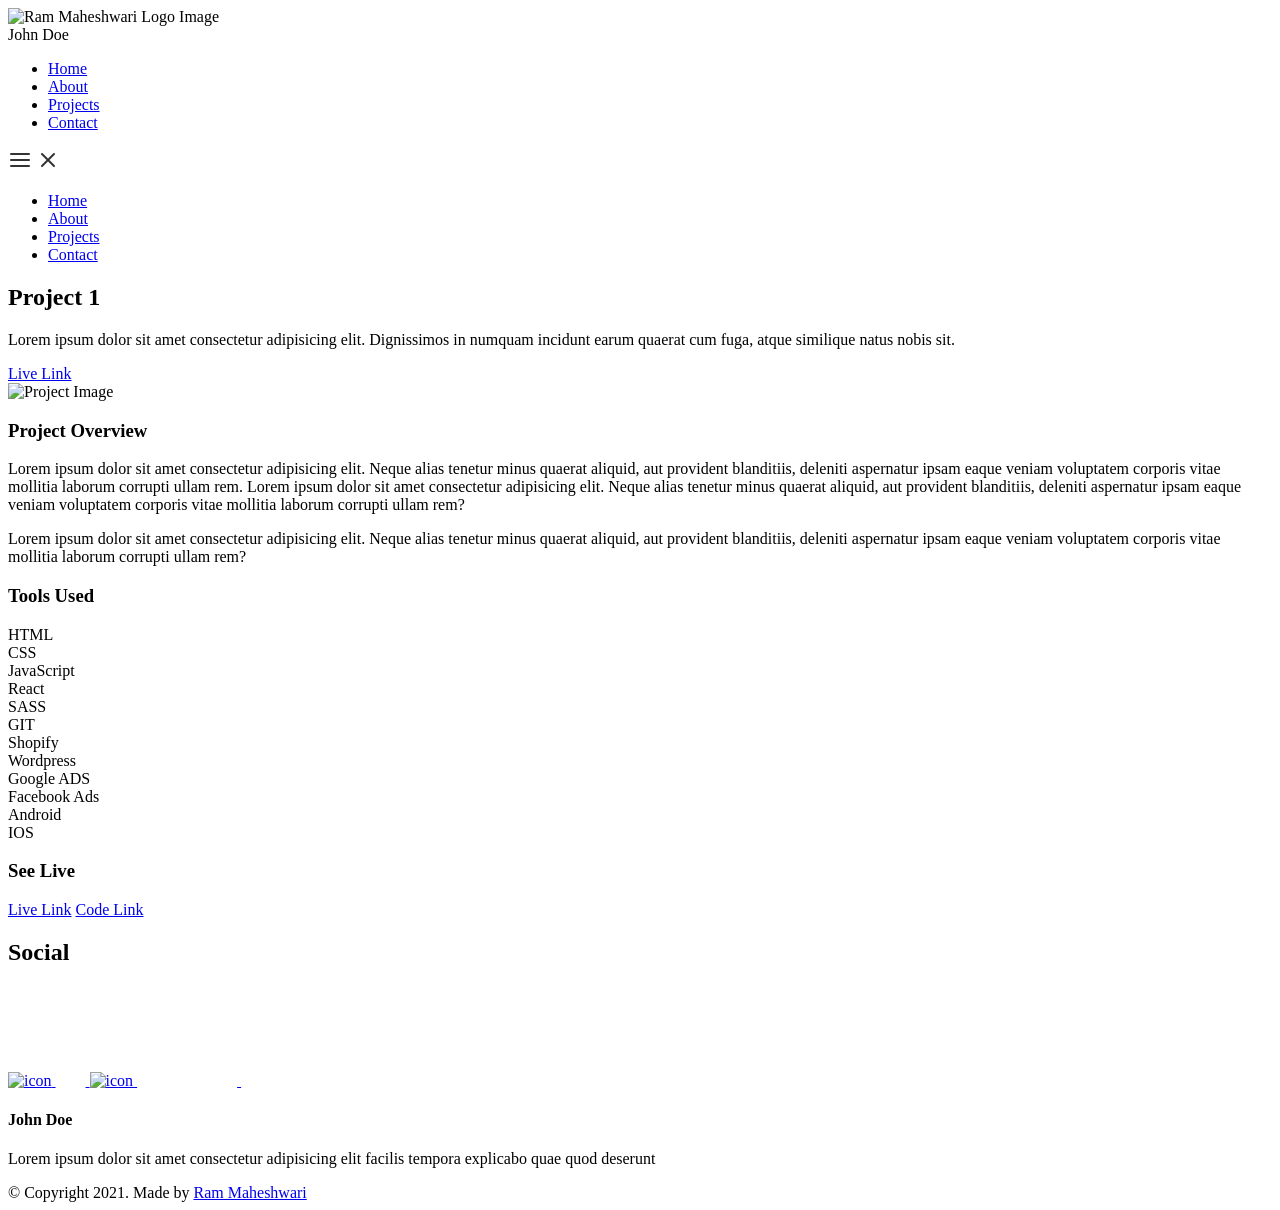
==== project-1.html @ e765bd1f "Add files via upload" ====
<!DOCTYPE html>
<html lang="en">
  <head>
    <meta charset="UTF-8" />
    <meta name="viewport" content="width=device-width, initial-scale=1.0" />
    <meta http-equiv="X-UA-Compatible" content="ie=edge" />
    <title>Case Study of Project 1</title>
    <meta name="description" content="Case study page of Project" />

    <link rel="stylesheet" href="css/style.css" />

    <link rel="preconnect" href="https://fonts.googleapis.com" />
    <link rel="preconnect" href="https://fonts.gstatic.com" crossorigin />
    <link
      href="https://fonts.googleapis.com/css2?family=Source+Sans+Pro:wght@400;600;700;900&display=swap"
      rel="stylesheet"
    />
  </head>
  <body>
    <header class="header">
      <div class="header__content">
        <div class="header__logo-container">
          <div class="header__logo-img-cont">
            <img
              src="./assets/png/john-doe.png"
              alt="Ram Maheshwari Logo Image"
              class="header__logo-img"
            />
          </div>
          <span class="header__logo-sub">John Doe</span>
        </div>
        <div class="header__main">
          <ul class="header__links">
            <li class="header__link-wrapper">
              <a href="./index.html" class="header__link"> Home </a>
            </li>
            <li class="header__link-wrapper">
              <a href="./index.html#about" class="header__link">About </a>
            </li>
            <li class="header__link-wrapper">
              <a href="./index.html#projects" class="header__link">
                Projects
              </a>
            </li>
            <li class="header__link-wrapper">
              <a href="./index.html#contact" class="header__link"> Contact </a>
            </li>
          </ul>
          <div class="header__main-ham-menu-cont">
            <img
              src="./assets/svg/ham-menu.svg"
              alt="hamburger menu"
              class="header__main-ham-menu"
            />
            <img
              src="./assets/svg/ham-menu-close.svg"
              alt="hamburger menu close"
              class="header__main-ham-menu-close d-none"
            />
          </div>
        </div>
      </div>
      <div class="header__sm-menu">
        <div class="header__sm-menu-content">
          <ul class="header__sm-menu-links">
            <li class="header__sm-menu-link">
              <a href="./index.html"> Home </a>
            </li>

            <li class="header__sm-menu-link">
              <a href="./index.html#about"> About </a>
            </li>

            <li class="header__sm-menu-link">
              <a href="./index.html#projects"> Projects </a>
            </li>

            <li class="header__sm-menu-link">
              <a href="./index.html#contact"> Contact </a>
            </li>
          </ul>
        </div>
      </div>
    </header>
    <section class="project-cs-hero">
      <div class="project-cs-hero__content">
        <h1 class="heading-primary">Project 1</h1>
        <div class="project-cs-hero__info">
          <p class="text-primary">
            Lorem ipsum dolor sit amet consectetur adipisicing elit. Dignissimos
            in numquam incidunt earum quaerat cum fuga, atque similique natus
            nobis sit.
          </p>
        </div>
        <div class="project-cs-hero__cta">
          <a href="#" class="btn btn--bg" target="_blank">Live Link</a>
        </div>
      </div>
    </section>
    <section class="project-details">
      <div class="main-container">
        <div class="project-details__content">
          <div class="project-details__showcase-img-cont">
            <img
              src="./assets/jpeg/project-mockup-example.jpeg"
              alt="Project Image"
              class="project-details__showcase-img"
            />
          </div>
          <div class="project-details__content-main">
            <div class="project-details__desc">
              <h3 class="project-details__content-title">Project Overview</h3>
              <p class="project-details__desc-para">
                Lorem ipsum dolor sit amet consectetur adipisicing elit. Neque
                alias tenetur minus quaerat aliquid, aut provident blanditiis,
                deleniti aspernatur ipsam eaque veniam voluptatem corporis vitae
                mollitia laborum corrupti ullam rem. Lorem ipsum dolor sit amet
                consectetur adipisicing elit. Neque alias tenetur minus quaerat
                aliquid, aut provident blanditiis, deleniti aspernatur ipsam
                eaque veniam voluptatem corporis vitae mollitia laborum corrupti
                ullam rem?
              </p>
              <p class="project-details__desc-para">
                Lorem ipsum dolor sit amet consectetur adipisicing elit. Neque
                alias tenetur minus quaerat aliquid, aut provident blanditiis,
                deleniti aspernatur ipsam eaque veniam voluptatem corporis vitae
                mollitia laborum corrupti ullam rem?
              </p>
            </div>
            <div class="project-details__tools-used">
              <h3 class="project-details__content-title">Tools Used</h3>
              <div class="skills">
                <div class="skills__skill">HTML</div>
                <div class="skills__skill">CSS</div>
                <div class="skills__skill">JavaScript</div>
                <div class="skills__skill">React</div>
                <div class="skills__skill">SASS</div>
                <div class="skills__skill">GIT</div>
                <div class="skills__skill">Shopify</div>
                <div class="skills__skill">Wordpress</div>
                <div class="skills__skill">Google ADS</div>
                <div class="skills__skill">Facebook Ads</div>
                <div class="skills__skill">Android</div>
                <div class="skills__skill">IOS</div>
              </div>
            </div>
            <div class="project-details__links">
              <h3 class="project-details__content-title">See Live</h3>
              <a
                href="#"
                class="btn btn--med btn--theme project-details__links-btn"
                target="_blank"
                >Live Link</a
              >
              <a
                href="#"
                class="btn btn--med btn--theme-inv project-details__links-btn"
                target="_blank"
                >Code Link</a
              >
            </div>
          </div>
        </div>
      </div>
    </section>
    <footer class="main-footer">
      <div class="main-container">
        <div class="main-footer__upper">
          <div class="main-footer__row main-footer__row-1">
            <h2 class="heading heading-sm main-footer__heading-sm">
              <span>Social</span>
            </h2>
            <div class="main-footer__social-cont">
              <a target="_blank" rel="noreferrer" href="#">
                <img
                  class="main-footer__icon"
                  src="./assets/png/linkedin-ico.png"
                  alt="icon"
                />
              </a>
              <a target="_blank" rel="noreferrer" href="#">
                <img
                  class="main-footer__icon"
                  src="./assets/png/github-ico.png"
                  alt="icon"
                />
              </a>
              <a target="_blank" rel="noreferrer" href="#">
                <img
                  class="main-footer__icon"
                  src="./assets/png/twitter-ico.png"
                  alt="icon"
                />
              </a>
              <a target="_blank" rel="noreferrer" href="#">
                <img
                  class="main-footer__icon"
                  src="./assets/png/yt-ico.png"
                  alt="icon"
                />
              </a>
              <a target="_blank" rel="noreferrer" href="#">
                <img
                  class="main-footer__icon main-footer__icon--mr-none"
                  src="./assets/png/insta-ico.png"
                  alt="icon"
                />
              </a>
            </div>
          </div>
          <div class="main-footer__row main-footer__row-2">
            <h4 class="heading heading-sm text-lt">John Doe</h4>
            <p class="main-footer__short-desc">
              Lorem ipsum dolor sit amet consectetur adipisicing elit facilis
              tempora explicabo quae quod deserunt
            </p>
          </div>
        </div>

        <div class="main-footer__lower">
          &copy; Copyright 2021. Made by
          <a rel="noreferrer" target="_blank" href="https://rammaheshwari.com"
            >Ram Maheshwari</a
          >
        </div>
      </div>
    </footer>
    <script src="./index.js"></script>
  </body>
</html>
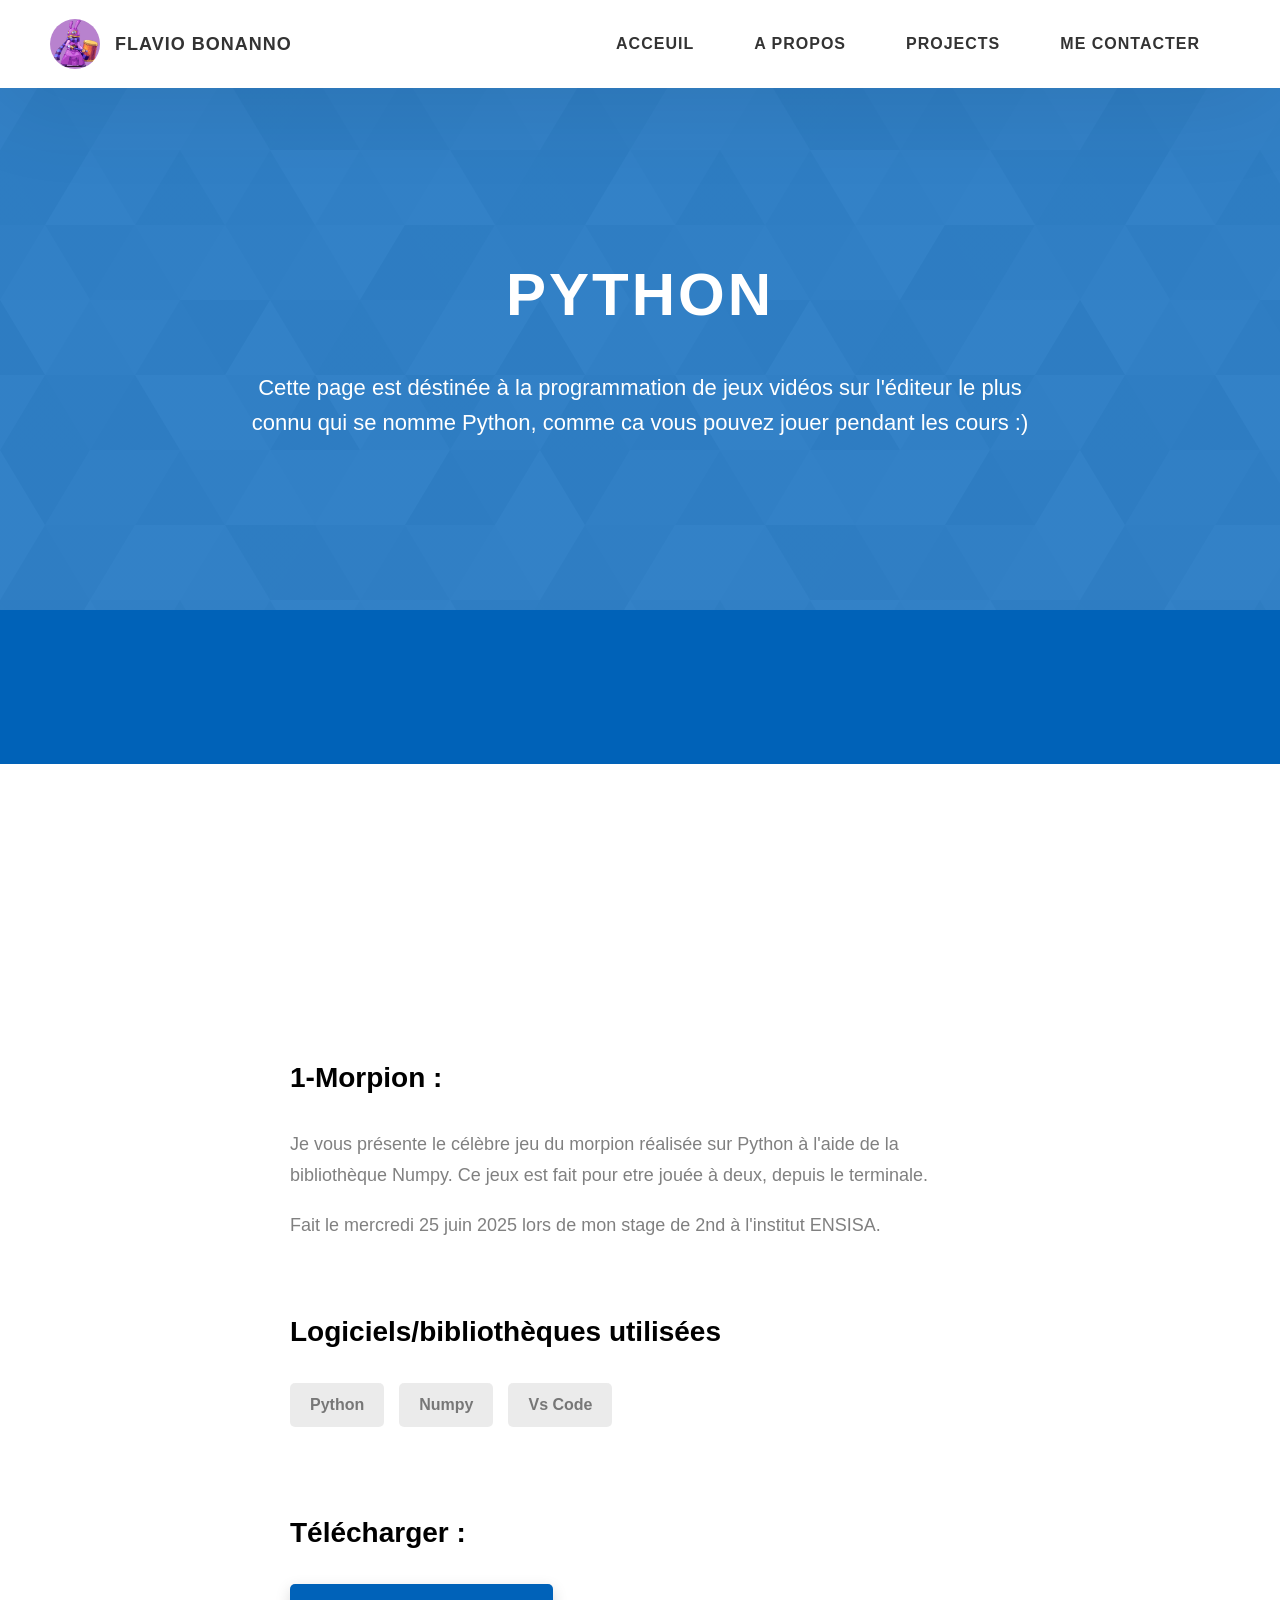
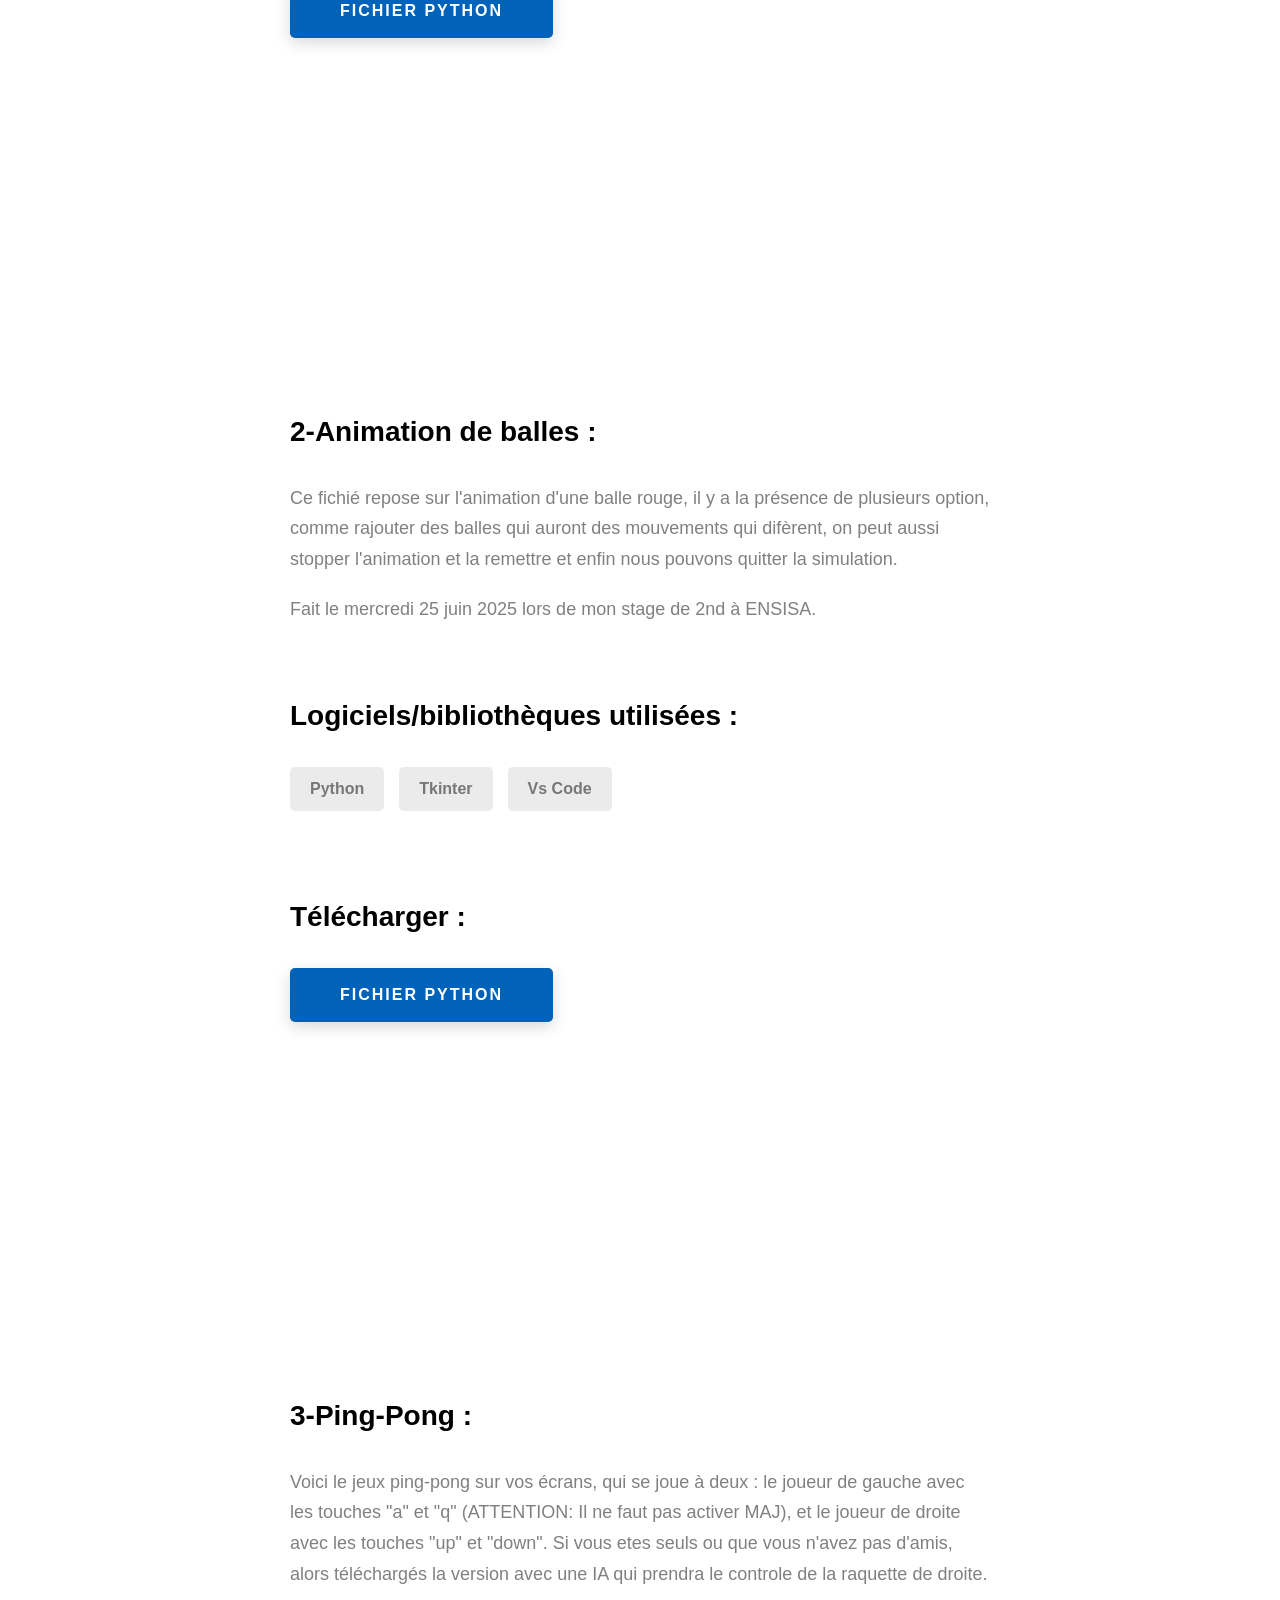
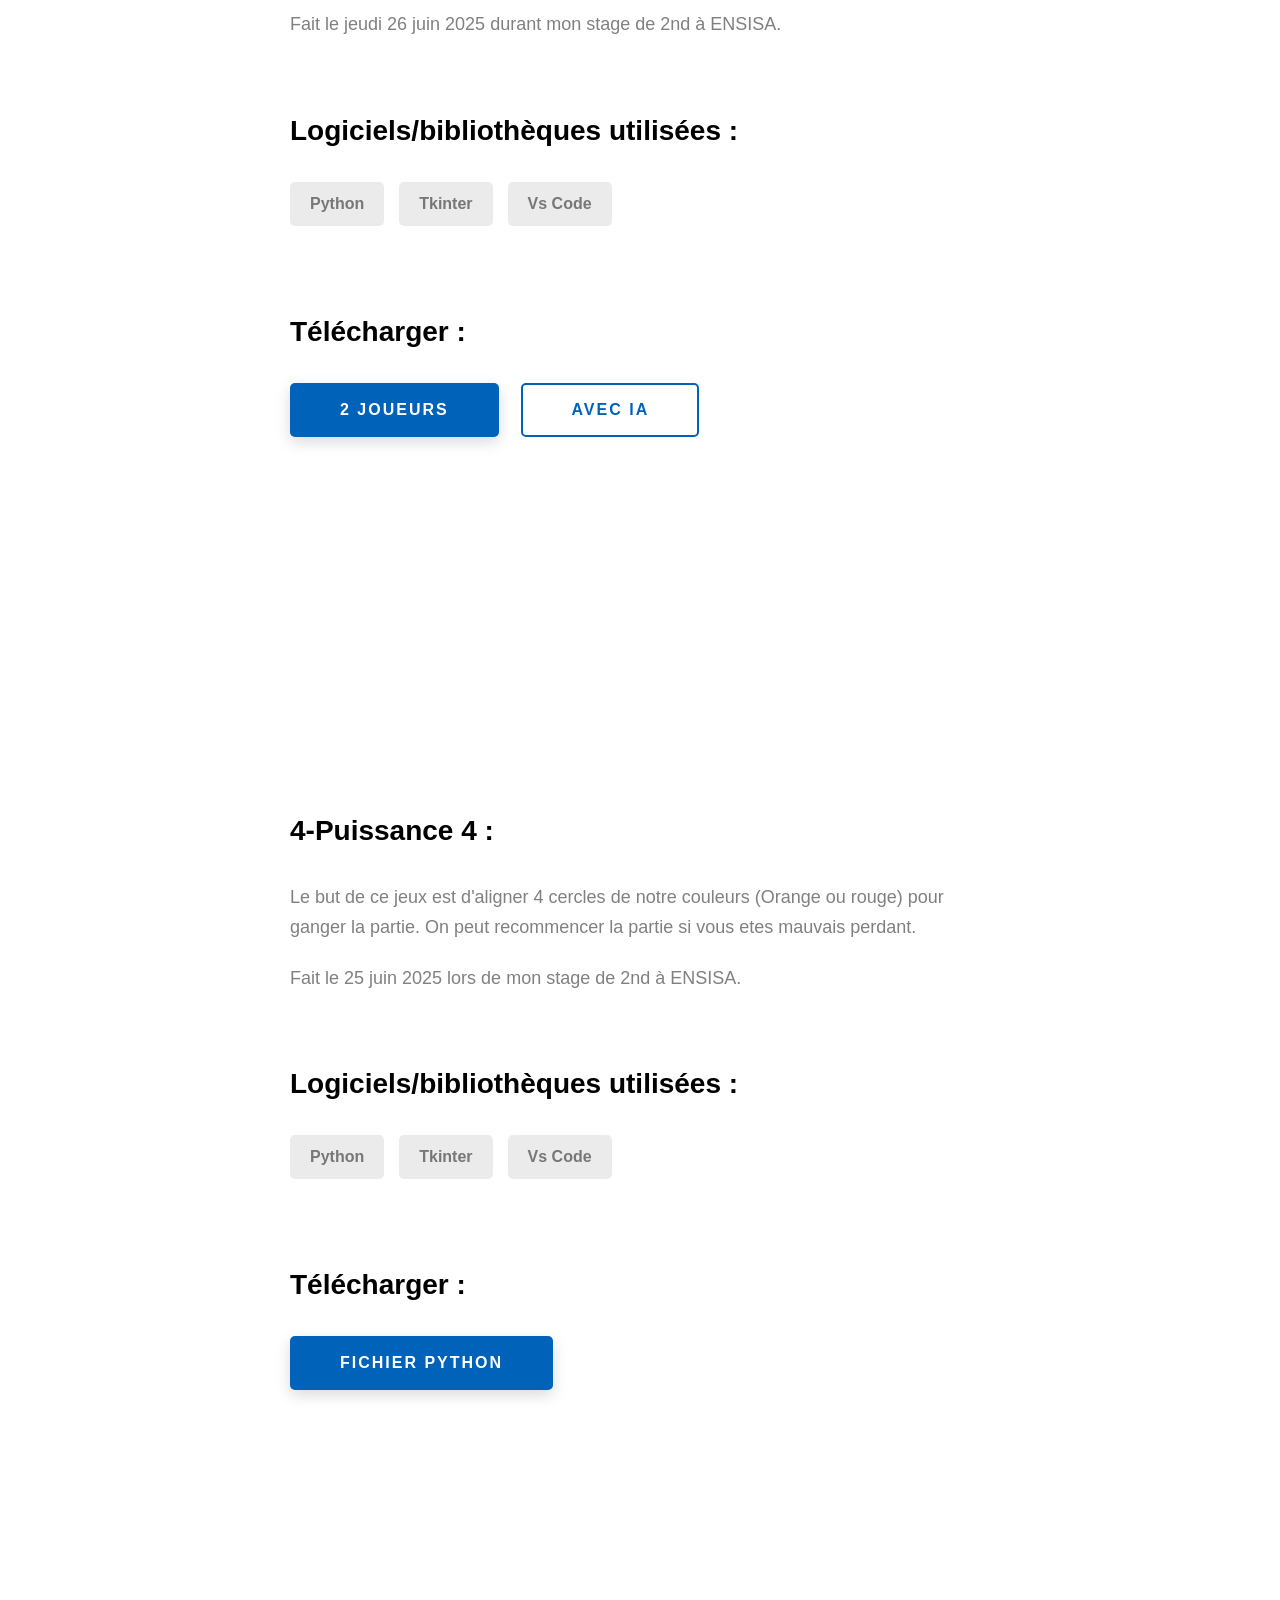
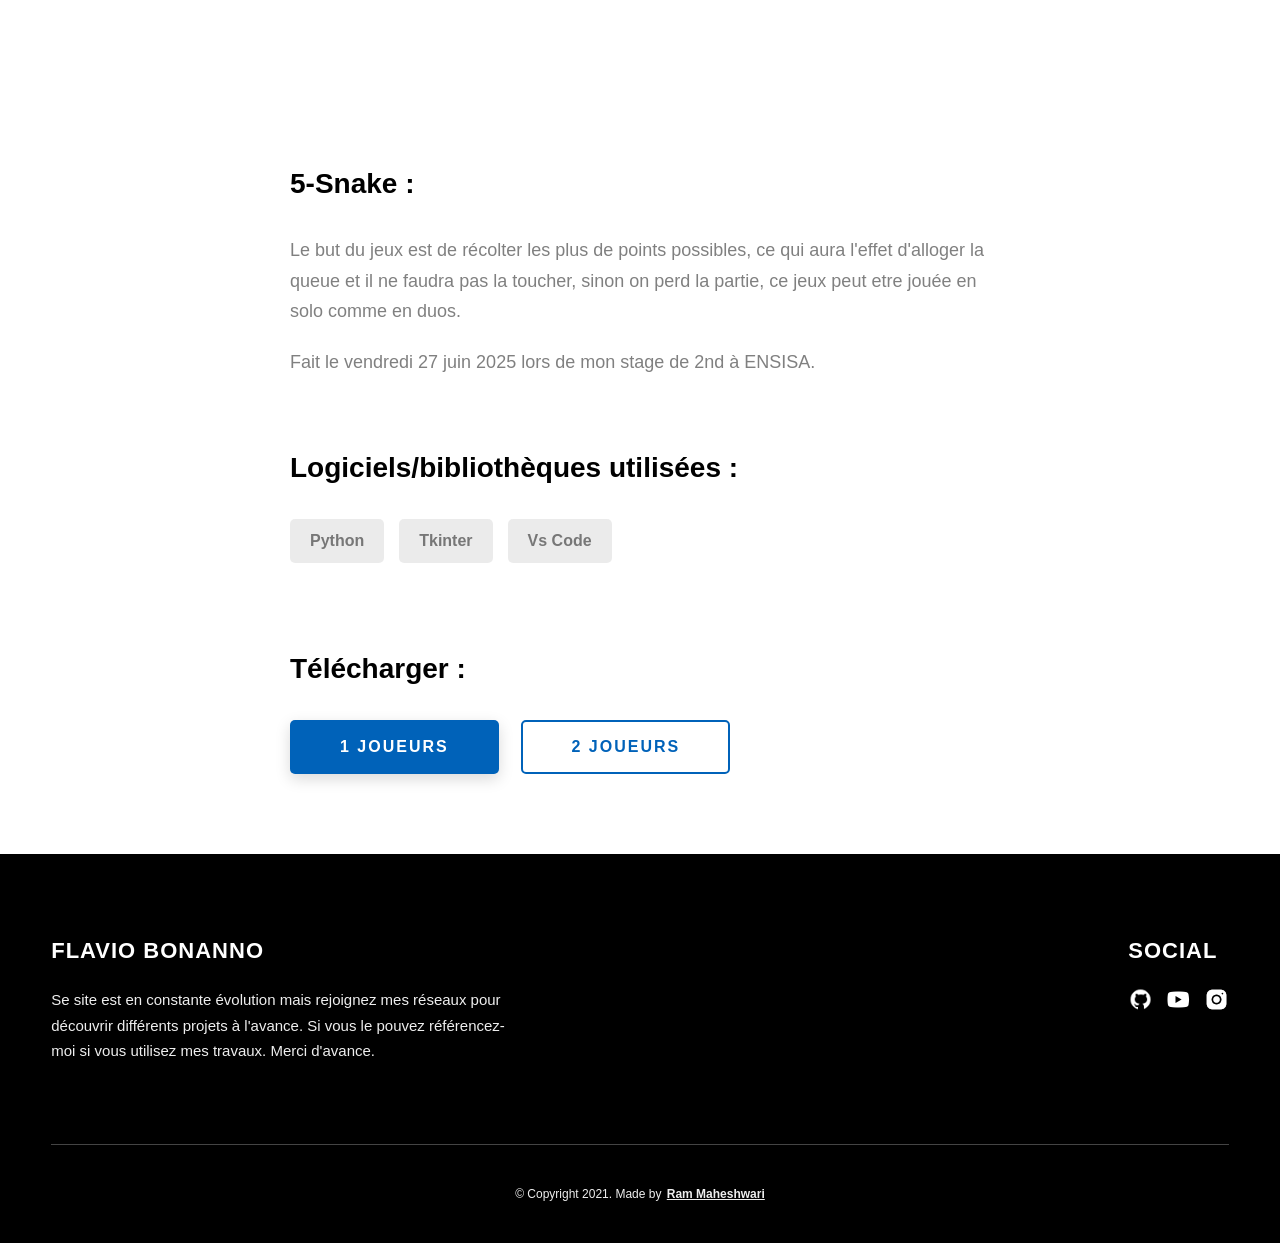
==== commit d40dd5c8: "Portfolio FB" ====
--- a/project-1.html
+++ b/project-1.html
@@ -4,7 +4,7 @@
     <meta charset="UTF-8" />
     <meta name="viewport" content="width=device-width, initial-scale=1.0" />
     <meta http-equiv="X-UA-Compatible" content="ie=edge" />
-    <title>Case Study of Project 1</title>
+    <title>Flavio_B_Python</title>
     <meta name="description" content="Case study page of Project" />
 
     <link rel="stylesheet" href="css/style.css" />
@@ -22,20 +22,20 @@
         <div class="header__logo-container">
           <div class="header__logo-img-cont">
             <img
-              src="./assets/png/john-doe.png"
+              src="./assets/png/john-doe.jpg"
               alt="Ram Maheshwari Logo Image"
               class="header__logo-img"
             />
           </div>
-          <span class="header__logo-sub">John Doe</span>
+          <span class="header__logo-sub">Flavio Bonanno</span>
         </div>
         <div class="header__main">
           <ul class="header__links">
             <li class="header__link-wrapper">
-              <a href="./index.html" class="header__link"> Home </a>
+              <a href="./index.html" class="header__link"> Acceuil </a>
             </li>
             <li class="header__link-wrapper">
-              <a href="./index.html#about" class="header__link">About </a>
+              <a href="./index.html#about" class="header__link">A propos </a>
             </li>
             <li class="header__link-wrapper">
               <a href="./index.html#projects" class="header__link">
@@ -43,7 +43,7 @@
               </a>
             </li>
             <li class="header__link-wrapper">
-              <a href="./index.html#contact" class="header__link"> Contact </a>
+              <a href="./index.html#contact" class="header__link"> Me contacter </a>
             </li>
           </ul>
           <div class="header__main-ham-menu-cont">
@@ -64,19 +64,19 @@
         <div class="header__sm-menu-content">
           <ul class="header__sm-menu-links">
             <li class="header__sm-menu-link">
-              <a href="./index.html"> Home </a>
+              <a href="./index.html"> Acceuil </a>
             </li>
 
             <li class="header__sm-menu-link">
-              <a href="./index.html#about"> About </a>
+              <a href="./index.html#about"> A propos </a>
             </li>
 
             <li class="header__sm-menu-link">
-              <a href="./index.html#projects"> Projects </a>
+              <a href="./index.html#projects"> Mes projets </a>
             </li>
 
             <li class="header__sm-menu-link">
-              <a href="./index.html#contact"> Contact </a>
+              <a href="./index.html#contact"> Me contacter </a>
             </li>
           </ul>
         </div>
@@ -84,19 +84,282 @@
     </header>
     <section class="project-cs-hero">
       <div class="project-cs-hero__content">
-        <h1 class="heading-primary">Project 1</h1>
+        <h1 class="heading-primary">Python </h1>
         <div class="project-cs-hero__info">
           <p class="text-primary">
-            Lorem ipsum dolor sit amet consectetur adipisicing elit. Dignissimos
-            in numquam incidunt earum quaerat cum fuga, atque similique natus
-            nobis sit.
+            Cette page est déstinée à la programmation de jeux vidéos sur l'éditeur le plus connu qui se nomme Python,
+            comme ca vous pouvez jouer pendant les cours :)
           </p>
         </div>
-        <div class="project-cs-hero__cta">
-          <a href="#" class="btn btn--bg" target="_blank">Live Link</a>
-        </div>
-      </div>
-    </section>
+      </div>
+    </section>
+    <section class="project-details">
+      <div class="carousel">
+          <div class="group">
+            <a href="./project-1.html#pr1" > 
+              <video class="card" autoplay loop muted> <source src="./assets/vidéo/Enregistrement de l'écran 2026-06-02 190320.mp4" type="video/mp4"> </video>
+            </a>
+            <a href="./project-1.html#pr2" > 
+              <video class="card" autoplay loop muted> <source src="./assets/vidéo/Enregistrement de l'écran 2026-06-02 132300.mp4" type="video/mp4"> </video>
+            </a>
+            <a href="./project-1.html#pr4" > 
+              <video class="card" autoplay loop muted> <source src="./assets/vidéo/Enregistrement de l'écran 2026-06-02 132503.mp4" type="video/mp4"> </video>
+            </a>
+            <a href="./project-1.html#pr3" > 
+              <video class="card" autoplay loop muted> <source src="./assets/vidéo/Enregistrement de l'écran 2026-06-02 132906.mp4" type="video/mp4"> </video>
+            </a>
+            <a href="./project-1.html#pr5" > 
+              <video class="card" autoplay loop muted> <source src="./assets/vidéo/Enregistrement de l'écran 2026-06-02 133108.mp4" type="video/mp4"> </video>
+            </a>
+          </div>
+          <div aria-hidden  class="group">
+            <a href="./project-1.html#pr1" > 
+              <video class="card" autoplay loop muted> <source src="./assets/vidéo/Enregistrement de l'écran 2026-06-02 190320.mp4" type="video/mp4"> </video>
+            </a>
+            <a href="./project-1.html#pr2" > 
+              <video class="card" autoplay loop muted> <source src="./assets/vidéo/Enregistrement de l'écran 2026-06-02 132300.mp4" type="video/mp4"> </video>
+            </a>
+            <a href="./project-1.html#pr4" > 
+              <video class="card" autoplay loop muted> <source src="./assets/vidéo/Enregistrement de l'écran 2026-06-02 132503.mp4" type="video/mp4"> </video>
+            </a>
+            <a href="./project-1.html#pr3" > 
+              <video class="card" autoplay loop muted> <source src="./assets/vidéo/Enregistrement de l'écran 2026-06-02 132906.mp4" type="video/mp4"> </video>
+            </a>
+            <a href="./project-1.html#pr5" > 
+              <video class="card" autoplay loop muted> <source src="./assets/vidéo/Enregistrement de l'écran 2026-06-02 133108.mp4" type="video/mp4"> </video>
+            </a>
+          </div>
+      </div>
+      <div class="main-container">
+        <div class="project-details__content">
+          <div class="project-details__showcase-img-cont">
+            <video 
+              class="project-details__showcase-img" 
+              autoplay loop muted
+              id="pr1"> 
+              <source src="./assets/vidéo/Enregistrement de l'écran 2026-06-02 190320.mp4" type="video/mp4"> 
+            </video>
+          </div>
+          <div class="project-details__content-main">
+            <div class="project-details__desc">
+              <h3 class="project-details__content-title">1-Morpion :</h3>
+              <p class="project-details__desc-para">
+                Je vous présente le célèbre jeu du morpion réalisée sur Python à l'aide de la 
+                bibliothèque Numpy. Ce jeux est fait pour etre jouée à deux, depuis le terminale.
+              </p>
+              <p class="project-details__desc-para">
+                Fait le mercredi 25 juin 2025 lors de mon stage de 2nd à l'institut ENSISA.
+              </p>
+            </div>
+            <div class="project-details__tools-used">
+              <h3 class="project-details__content-title">Logiciels/bibliothèques utilisées </h3>
+              <div class="skills">
+                <div class="skills__skill">Python</div>
+                <div class="skills__skill">Numpy</div>
+                <div class="skills__skill">Vs Code</div>
+              </div>
+            </div>
+            <div class="project-details__links">
+              <h3 class="project-details__content-title">Télécharger : </h3>
+              <a
+                href="./assets/Portfollio Github Docs/Python pour Github/TP1-6/TP1_Morpion.py" download="1_Morpion"
+                class="btn btn--med btn--theme project-details__links-btn"
+                target="_blank"
+                >Fichier Python</a
+              >
+            </div>
+          </div>
+        </div>
+      </div>
+    </section>
+    <section class="project-details">
+      <div class="main-container">
+        <div class="project-details__content">
+          <div class="project-details__showcase-img-cont">
+            <video 
+              class="project-details__showcase-img" 
+              autoplay loop muted
+              id="pr2"> 
+              <source src="./assets/vidéo/Enregistrement de l'écran 2026-06-02 132300.mp4" type="video/mp4"> 
+            </video>
+          </div>
+          <div class="project-details__content-main">
+            <div class="project-details__desc">
+              <h3 class="project-details__content-title">2-Animation de balles :</h3>
+              <p class="project-details__desc-para">
+                Ce fichié repose sur l'animation d'une balle rouge, il y a la présence de plusieurs option,
+                comme rajouter des balles qui auront des mouvements qui difèrent, on peut aussi stopper l'animation
+                et la remettre et enfin nous pouvons quitter la simulation.
+              </p>
+              <p class="project-details__desc-para">
+                Fait le mercredi 25 juin 2025 lors de mon stage de 2nd à ENSISA.
+              </p>
+            </div>
+            <div class="project-details__tools-used">
+              <h3 class="project-details__content-title">Logiciels/bibliothèques utilisées :</h3>
+              <div class="skills">
+                <div class="skills__skill">Python</div>
+                <div class="skills__skill">Tkinter</div>
+                <div class="skills__skill">Vs Code</div>
+              </div>
+            </div>
+            <div class="project-details__links">
+              <h3 class="project-details__content-title">Télécharger :</h3>
+              <a
+                href="./assets/Portfollio Github Docs/Python pour Github/TP1-6/TP2_Animation de balles.py" download="2-Animation de balles"
+                class="btn btn--med btn--theme project-details__links-btn"
+                target="_blank"
+                >Fichier Python</a
+              >
+            </div>
+          </div>
+        </div>
+      </div>
+    </section>
+    <section class="project-details">
+      <div class="main-container">
+        <div class="project-details__content">
+          <div class="project-details__showcase-img-cont">
+            <video 
+              class="project-details__showcase-img" 
+              autoplay loop muted
+              id="pr3"> 
+              <source src="./assets/vidéo/Enregistrement de l'écran 2026-06-02 132906.mp4" type="video/mp4"> 
+            </video>
+          </div>
+          <div class="project-details__content-main">
+            <div class="project-details__desc">
+              <h3 class="project-details__content-title">3-Ping-Pong :</h3>
+              <p class="project-details__desc-para">
+                Voici le jeux ping-pong sur vos écrans, qui se joue à deux : le joueur de gauche
+                avec les touches "a" et "q" (ATTENTION: Il ne faut pas activer MAJ), et le joueur de droite avec les
+                touches "up" et "down". Si vous etes seuls ou que vous n'avez pas d'amis, alors téléchargés la version avec 
+                une IA qui prendra le controle de la raquette de droite.
+              </p>
+              <p class="project-details__desc-para">
+                Fait le jeudi 26 juin 2025 durant mon stage de 2nd à ENSISA.
+              </p>
+            </div>
+            <div class="project-details__tools-used">
+              <h3 class="project-details__content-title">Logiciels/bibliothèques utilisées :</h3>
+              <div class="skills">
+                <div class="skills__skill">Python</div>
+                <div class="skills__skill">Tkinter</div>
+                <div class="skills__skill">Vs Code</div>
+              </div>
+            </div>
+            <div class="project-details__links">
+              <h3 class="project-details__content-title">Télécharger :</h3>
+              <a
+                href="./assets/Portfollio Github Docs/Python pour Github/TP1-6/TP3/TP3_Jeux_Pong.py" download="3_Ping-Pong_2_joueurs"
+                class="btn btn--med btn--theme project-details__links-btn"
+                target="_blank"
+                >2 joueurs</a
+              >
+              <a
+                href="./assets/Portfollio Github Docs/Python pour Github/TP1-6/TP3/TP3 avec IA.py" download="3_Ping-Pong_IA"
+                class="btn btn--med btn--theme-inv project-details__links-btn"
+                target="_blank"
+                >Avec IA</a
+              >
+            </div>
+          </div>
+        </div>
+      </div>
+    </section>
+    <section class="project-details">
+      <div class="main-container">
+        <div class="project-details__content">
+          <div class="project-details__showcase-img-cont">
+            <video 
+              class="project-details__showcase-img" 
+              autoplay loop muted
+              id="pr4"> 
+              <source src="./assets/vidéo/Enregistrement de l'écran 2026-06-02 132503.mp4" type="video/mp4"> 
+            </video>
+          </div>
+          <div class="project-details__content-main">
+            <div class="project-details__desc">
+              <h3 class="project-details__content-title">4-Puissance 4 :</h3>
+              <p class="project-details__desc-para">
+                Le but de ce jeux est d'aligner 4 cercles de notre couleurs (Orange ou rouge) pour ganger la partie.
+                On peut recommencer la partie si vous etes mauvais perdant.
+              </p>
+              <p class="project-details__desc-para">
+                Fait le 25 juin 2025 lors de mon stage de 2nd à ENSISA.
+              </p>
+            </div>
+            <div class="project-details__tools-used">
+              <h3 class="project-details__content-title">Logiciels/bibliothèques utilisées :</h3>
+              <div class="skills">
+                <div class="skills__skill">Python</div>
+                <div class="skills__skill">Tkinter</div>
+                <div class="skills__skill">Vs Code</div>
+              </div>
+            </div>
+            <div class="project-details__links">
+              <h3 class="project-details__content-title">Télécharger :</h3>
+              <a
+                href="#"
+                class="btn btn--med btn--theme project-details__links-btn"
+                target="_blank"
+                >Fichier Python</a
+              >
+            </div>
+          </div>
+        </div>
+      </div>
+    </section>
+    <section class="project-details">
+      <div class="main-container">
+        <div class="project-details__content">
+          <div class="project-details__showcase-img-cont">
+            <video 
+              class="project-details__showcase-img" 
+              autoplay loop muted
+              id="pr5"> 
+              <source src="./assets/vidéo/Enregistrement de l'écran 2026-06-02 133108.mp4" type="video/mp4"> 
+            </video>
+          </div>
+          <div class="project-details__content-main">
+            <div class="project-details__desc">
+              <h3 class="project-details__content-title">5-Snake :</h3>
+              <p class="project-details__desc-para">
+                Le but du jeux est de récolter les plus de points possibles, ce qui aura l'effet d'alloger la queue 
+                et il ne faudra pas la toucher, sinon on perd la partie, ce jeux peut etre jouée en solo comme en duos.
+              </p>
+              <p class="project-details__desc-para">
+               Fait le vendredi 27 juin 2025 lors de mon stage de 2nd à ENSISA.
+              </p>
+            </div>
+            <div class="project-details__tools-used">
+              <h3 class="project-details__content-title">Logiciels/bibliothèques utilisées :</h3>
+              <div class="skills">
+                <div class="skills__skill">Python</div>
+                <div class="skills__skill">Tkinter</div>
+                <div class="skills__skill">Vs Code</div>
+              </div>
+            </div>
+            <div class="project-details__links">
+              <h3 class="project-details__content-title">Télécharger :</h3>
+              <a
+                href="./assets/Portfollio Github Docs/Python pour Github/TP1-6/TP6/TP6_Jeux_snake.py" download="Snake_1_Joueur"
+                class="btn btn--med btn--theme project-details__links-btn"
+                target="_blank"
+                >1 joueurs</a
+              >
+              <a
+                href="./assets/Portfollio Github Docs/Python pour Github/TP1-6/TP6/TP6_DUOS.py" download="Snake_2_Joueurs" 
+                class="btn btn--med btn--theme-inv project-details__links-btn"
+                target="_blank"
+                >2 joueurs</a
+              >
+            </div>
+          </div>
+        </div>
+      </div>
+    </section>
+    <!-- 
     <section class="project-details">
       <div class="main-container">
         <div class="project-details__content">
@@ -111,58 +374,39 @@
             <div class="project-details__desc">
               <h3 class="project-details__content-title">Project Overview</h3>
               <p class="project-details__desc-para">
-                Lorem ipsum dolor sit amet consectetur adipisicing elit. Neque
-                alias tenetur minus quaerat aliquid, aut provident blanditiis,
-                deleniti aspernatur ipsam eaque veniam voluptatem corporis vitae
-                mollitia laborum corrupti ullam rem. Lorem ipsum dolor sit amet
-                consectetur adipisicing elit. Neque alias tenetur minus quaerat
-                aliquid, aut provident blanditiis, deleniti aspernatur ipsam
-                eaque veniam voluptatem corporis vitae mollitia laborum corrupti
-                ullam rem?
-              </p>
-              <p class="project-details__desc-para">
-                Lorem ipsum dolor sit amet consectetur adipisicing elit. Neque
-                alias tenetur minus quaerat aliquid, aut provident blanditiis,
-                deleniti aspernatur ipsam eaque veniam voluptatem corporis vitae
-                mollitia laborum corrupti ullam rem?
-              </p>
-            </div>
-            <div class="project-details__tools-used">
-              <h3 class="project-details__content-title">Tools Used</h3>
-              <div class="skills">
-                <div class="skills__skill">HTML</div>
-                <div class="skills__skill">CSS</div>
-                <div class="skills__skill">JavaScript</div>
-                <div class="skills__skill">React</div>
-                <div class="skills__skill">SASS</div>
-                <div class="skills__skill">GIT</div>
-                <div class="skills__skill">Shopify</div>
-                <div class="skills__skill">Wordpress</div>
-                <div class="skills__skill">Google ADS</div>
-                <div class="skills__skill">Facebook Ads</div>
-                <div class="skills__skill">Android</div>
-                <div class="skills__skill">IOS</div>
-              </div>
-            </div>
-            <div class="project-details__links">
-              <h3 class="project-details__content-title">See Live</h3>
+                //soon
+              </p>
+              <p class="project-details__desc-para">
+                //soon
+              </p>
+            </div>
+            <div class="project-details__tools-used">
+              <h3 class="project-details__content-title">Softwares utilisées</h3>
+              <div class="skills">
+                <div class="skills__skill">Python</div>
+                <div class="skills__skill">Pygame</div>
+                <div class="skills__skill">VisualStudio Code</div>
+              </div>
+            </div>
+            <div class="project-details__links">
+              <h3 class="project-details__content-title">//soon</h3>
               <a
                 href="#"
                 class="btn btn--med btn--theme project-details__links-btn"
                 target="_blank"
-                >Live Link</a
+                >//soon</a
               >
               <a
                 href="#"
                 class="btn btn--med btn--theme-inv project-details__links-btn"
                 target="_blank"
-                >Code Link</a
-              >
-            </div>
-          </div>
-        </div>
-      </div>
-    </section>
+                >//soon</a
+              >
+            </div>
+          </div>
+        </div>
+      </div>
+    </section>  -->
     <footer class="main-footer">
       <div class="main-container">
         <div class="main-footer__upper">
@@ -171,35 +415,21 @@
               <span>Social</span>
             </h2>
             <div class="main-footer__social-cont">
-              <a target="_blank" rel="noreferrer" href="#">
-                <img
-                  class="main-footer__icon"
-                  src="./assets/png/linkedin-ico.png"
-                  alt="icon"
-                />
-              </a>
-              <a target="_blank" rel="noreferrer" href="#">
+              <a target="_blank" rel="noreferrer" href="https://github.com/bonannoflavio3-wq">
                 <img
                   class="main-footer__icon"
                   src="./assets/png/github-ico.png"
                   alt="icon"
                 />
               </a>
-              <a target="_blank" rel="noreferrer" href="#">
-                <img
-                  class="main-footer__icon"
-                  src="./assets/png/twitter-ico.png"
-                  alt="icon"
-                />
-              </a>
-              <a target="_blank" rel="noreferrer" href="#">
+              <a target="_blank" rel="noreferrer" href="https://www.youtube.com/@Flav_divers">
                 <img
                   class="main-footer__icon"
                   src="./assets/png/yt-ico.png"
                   alt="icon"
                 />
               </a>
-              <a target="_blank" rel="noreferrer" href="#">
+              <a target="_blank" rel="noreferrer" href="https://www.instagram.com/flav_divers/">
                 <img
                   class="main-footer__icon main-footer__icon--mr-none"
                   src="./assets/png/insta-ico.png"
@@ -209,10 +439,10 @@
             </div>
           </div>
           <div class="main-footer__row main-footer__row-2">
-            <h4 class="heading heading-sm text-lt">John Doe</h4>
+            <h4 class="heading heading-sm text-lt">Flavio Bonanno </h4>
             <p class="main-footer__short-desc">
-              Lorem ipsum dolor sit amet consectetur adipisicing elit facilis
-              tempora explicabo quae quod deserunt
+              Se site est en constante évolution mais rejoignez mes réseaux pour découvrir différents projets à l'avance.
+              Si vous le pouvez référencez-moi si vous utilisez mes travaux. Merci d'avance.
             </p>
           </div>
         </div>
--- a/css/style.css
+++ b/css/style.css
@@ -0,0 +1,752 @@
+/*
+0 - 600px:      Phone
+600 - 900px:    Tablet portrait
+900 - 1200px:   Tablet landscape
+[1200 - 1800] is where our normal styles apply
+1800px + :      Big desktop
+$breakpoint arguement choices:
+- phone
+- tab-port
+- tab-land
+- big-desktop
+
+Inside media queries 1em is always 16px i.e 1em = 16px at every screen size only inside media queries
+*/
+*,
+*::after,
+*::before {
+  margin: 0;
+  padding: 0;
+  box-sizing: inherit;
+  font-family: inherit; }
+
+html {
+  font-size: 62.5%;
+  scroll-behavior: smooth; }
+  @media only screen and (max-width: 75em) {
+    html {
+      font-size: 59%; } }
+  @media only screen and (max-width: 56.25em) {
+    html {
+      font-size: 56%; } }
+  @media only screen and (min-width: 112.5em) {
+    html {
+      font-size: 65%; } }
+
+body {
+  box-sizing: border-box;
+  position: relative;
+  line-height: 1.5;
+  font-family: sans-serif;
+  overflow-x: hidden;
+  overflow-y: scroll;
+  font-family: 'Source Sans Pro', sans-serif; }
+
+a {
+  text-decoration: none;
+  color: inherit; }
+
+li {
+  list-style: none; }
+
+input:focus,
+button:focus,
+a:focus,
+textarea:focus {
+  outline: none; }
+
+button {
+  border: none;
+  cursor: pointer; }
+
+textarea {
+  resize: none; }
+
+.heading-primary {
+  font-size: 6rem;
+  text-transform: uppercase;
+  letter-spacing: 3px;
+  text-align: center; }
+  @media only screen and (max-width: 37.5em) {
+    .heading-primary {
+      font-size: 4.5rem; } }
+
+.heading-sec__mb-bg {
+  margin-bottom: 11rem; }
+  @media only screen and (max-width: 56.25em) {
+    .heading-sec__mb-bg {
+      margin-bottom: 8rem; } }
+
+.heading-sec__mb-med {
+  margin-bottom: 9rem; }
+  @media only screen and (max-width: 56.25em) {
+    .heading-sec__mb-med {
+      margin-bottom: 8rem; } }
+
+.heading-sec__main {
+  display: block;
+  font-size: 4rem;
+  text-transform: uppercase;
+  letter-spacing: 1px;
+  letter-spacing: 3px;
+  text-align: center;
+  margin-bottom: 3.5rem;
+  position: relative; }
+  .heading-sec__main--lt {
+    color: #fff; }
+    .heading-sec__main--lt::after {
+      content: '';
+      background: #fff !important; }
+  .heading-sec__main::after {
+    content: '';
+    position: absolute;
+    top: calc(100% + 1.5rem);
+    height: 5px;
+    width: 3rem;
+    background: #0062b9;
+    left: 50%;
+    transform: translateX(-50%);
+    border-radius: 5px; }
+    @media only screen and (max-width: 37.5em) {
+      .heading-sec__main::after {
+        top: calc(100% + 1.2rem); } }
+
+.heading-sec__sub {
+  display: block;
+  text-align: center;
+  color: #777;
+  font-size: 2rem;
+  font-weight: 500;
+  max-width: 80rem;
+  margin: auto;
+  line-height: 1.6; }
+  @media only screen and (max-width: 37.5em) {
+    .heading-sec__sub {
+      font-size: 1.8rem; } }
+  .heading-sec__sub--lt {
+    color: #eee; }
+
+.heading-sm {
+  font-size: 2.2rem;
+  text-transform: uppercase;
+  letter-spacing: 1px; }
+
+.main-container {
+  max-width: 120rem;
+  margin: auto;
+  width: 92%; }
+
+.btn {
+  background: #fff;
+  color: #333;
+  text-transform: uppercase;
+  letter-spacing: 2px;
+  display: inline-block;
+  font-weight: 700;
+  border-radius: 5px;
+  box-shadow: 0 5px 15px 0 rgba(0, 0, 0, 0.15);
+  transition: transform .3s; }
+  .btn:hover {
+    transform: translateY(-3px); }
+  .btn--bg {
+    padding: 1.5rem 8rem;
+    font-size: 2rem; }
+  .btn--med {
+    padding: 1.5rem 5rem;
+    font-size: 1.6rem; }
+  .btn--theme {
+    background: #0062b9;
+    color: #fff; }
+  .btn--theme-inv {
+    color: #0062b9;
+    background: #fff;
+    border: 2px solid #0062b9;
+    box-shadow: none;
+    padding: calc(1.5rem - 2px) calc(5rem - 2px); }
+
+.sec-pad {
+  padding: 12rem 0; }
+  @media only screen and (max-width: 56.25em) {
+    .sec-pad {
+      padding: 8rem 0; } }
+
+.text-primary {
+  color: #fff;
+  font-size: 2.2rem;
+  text-align: center;
+  width: 100%;
+  line-height: 1.6; }
+  @media only screen and (max-width: 37.5em) {
+    .text-primary {
+      font-size: 2rem; } }
+
+.d-none {
+  display: none; }
+
+.home-hero {
+  color: #fff;
+  background: linear-gradient(to right, rgba(0, 98, 185, 0.8), rgba(0, 98, 185, 0.8)), url(../../assets/svg/common-bg.svg);
+  background-position: center;
+  height: 100vh;
+  min-height: 80rem;
+  max-height: 120rem;
+  position: relative; }
+  @media only screen and (max-width: 37.5em) {
+    .home-hero {
+      height: unset;
+      min-height: unset; } }
+  .home-hero__socials {
+    position: absolute;
+    top: 50%;
+    border: 2px solid #eee;
+    border-left: 2px solid #eee;
+    transform: translateY(-50%); }
+    @media only screen and (max-width: 56.25em) {
+      .home-hero__socials {
+        display: none; } }
+  .home-hero__mouse-scroll-cont {
+    position: absolute;
+    bottom: 3%;
+    left: 50%;
+    transform: translateX(-50%); }
+    @media only screen and (max-width: 37.5em) {
+      .home-hero__mouse-scroll-cont {
+        display: none; } }
+  .home-hero__social {
+    width: 5rem; }
+  .home-hero__social-icon-link {
+    width: 100%;
+    display: block;
+    padding: 1.2rem;
+    border-bottom: 2px solid #eee;
+    transition: background .3s; }
+    .home-hero__social-icon-link:hover {
+      background: rgba(255, 255, 255, 0.1); }
+    .home-hero__social-icon-link--bd-none {
+      border-bottom: 0; }
+  .home-hero__social-icon {
+    width: 100%; }
+  .home-hero__content {
+    position: absolute;
+    top: 50%;
+    left: 50%;
+    transform: translate(-50%, -50%);
+    max-width: 90rem;
+    width: 92%; }
+    @media only screen and (max-width: 37.5em) {
+      .home-hero__content {
+        padding: 19rem 0 13rem 0;
+        margin: auto;
+        position: static;
+        transform: translate(0, 0); } }
+  .home-hero__info {
+    margin: 3rem auto 0 auto;
+    max-width: 80rem; }
+  .home-hero__cta {
+    margin-top: 5rem;
+    text-align: center; }
+
+.about {
+  background: #fafafa; }
+  .about__content {
+    display: grid;
+    grid-template-columns: 1fr 1fr;
+    grid-gap: 10rem; }
+    @media only screen and (max-width: 56.25em) {
+      .about__content {
+        grid-template-columns: 1fr;
+        grid-gap: 8rem; } }
+    .about__content-title {
+      font-weight: 700;
+      font-size: 2.8rem;
+      margin-bottom: 3rem; }
+      @media only screen and (max-width: 37.5em) {
+        .about__content-title {
+          font-size: 2.4rem; } }
+    .about__content-details-para {
+      font-size: 1.8rem;
+      color: grey;
+      max-width: 60rem;
+      line-height: 1.7;
+      margin-bottom: 1rem; }
+      .about__content-details-para--hl {
+        font-weight: 700;
+        margin: 0 3px; }
+      .about__content-details-para:last-child {
+        margin-bottom: 4rem; }
+
+.projects__row {
+  display: grid;
+  grid-template-columns: 1.5fr 1fr;
+  grid-gap: 5rem;
+  margin-bottom: 11rem; }
+  @media only screen and (max-width: 56.25em) {
+    .projects__row {
+      grid-template-columns: 1fr;
+      grid-gap: 2rem;
+      margin-bottom: 8rem; } }
+  @media only screen and (max-width: 56.25em) {
+    .projects__row {
+      text-align: center; } }
+  .projects__row:last-child {
+    margin-bottom: 0; }
+  .projects__row-img-cont {
+    overflow: hidden; }
+  .projects__row-img {
+    width: 50%;
+	margin-left: 15%;
+    display: block;
+    object-fit: cover; }
+  .projects__row-content {
+    padding: 2rem 0;
+    display: flex;
+    justify-content: center;
+    flex-direction: column;
+    align-items: flex-start; }
+    @media only screen and (max-width: 56.25em) {
+      .projects__row-content {
+        align-items: center; } }
+    .projects__row-content-title {
+      font-weight: 700;
+      font-size: 2.8rem;
+      margin-bottom: 2rem; }
+      @media only screen and (max-width: 37.5em) {
+        .projects__row-content-title {
+          font-size: 2.4rem; } }
+    .projects__row-content-desc {
+      font-size: 1.8rem;
+      color: grey;
+      max-width: 60rem;
+      line-height: 1.7;
+      margin-bottom: 3rem; }
+      @media only screen and (max-width: 37.5em) {
+        .projects__row-content-desc {
+          font-size: 1.7rem; } }
+
+.contact {
+  background: linear-gradient(to right, rgba(0, 98, 185, 0.8), rgba(0, 98, 185, 0.8)), url(../../assets/svg/common-bg.svg);
+  background-size: cover;
+  background-position: center; }
+  .contact__form-container {
+    box-shadow: 0 0 10px rgba(0, 0, 0, 0.1);
+    background: white;
+    padding: 4rem;
+    margin-top: 6rem;
+    max-width: 80rem;
+    text-align: right;
+    width: 95%;
+    border-radius: 5px;
+    margin: 5rem auto 0 auto; }
+    @media only screen and (max-width: 37.5em) {
+      .contact__form-container {
+        padding: 3rem; } }
+  .contact__form-field {
+    margin-bottom: 4rem; }
+    @media only screen and (max-width: 37.5em) {
+      .contact__form-field {
+        margin-bottom: 3rem; } }
+  .contact__form-label {
+    color: #666;
+    font-size: 1.4rem;
+    letter-spacing: 1px;
+    font-weight: 700;
+    margin-bottom: 1rem;
+    display: block;
+    text-align: left; }
+  .contact__form-input {
+    color: #333;
+    padding: 2rem;
+    width: 100%;
+    border: 1px solid #ebebeb;
+    font-size: 1.6rem;
+    letter-spacing: 0px;
+    background: #f0f0f0;
+    border-radius: 5px;
+    font-weight: 600;
+    /* Code for Modern Browsers */
+    /* Code for WebKit, Blink, Edge */
+    /* Code for Internet Explorer 10-11 */
+    /* Code for Microsoft Edge */
+    /* Code for Mozilla Firefox 4 to 18 */
+    /* Code for Mozilla Firefox 19+ */ }
+    .contact__form-input::placeholder {
+      color: #999;
+      font-weight: 600;
+      font-size: 1.6rem; }
+    .contact__form-input::-webkit-input-placeholder {
+      color: #999;
+      font-weight: 600;
+      font-size: 1.6rem; }
+    .contact__form-input:-ms-input-placeholder {
+      color: #999;
+      font-weight: 600;
+      font-size: 1.6rem; }
+    .contact__form-input::-ms-input-placeholder {
+      color: #999;
+      font-weight: 600;
+      font-size: 1.6rem; }
+    .contact__form-input:-moz-placeholder {
+      opacity: 1;
+      color: #999;
+      font-weight: 600;
+      font-size: 1.6rem; }
+    .contact__form-input::-moz-placeholder {
+      opacity: 1;
+      color: #999;
+      font-weight: 600;
+      font-size: 1.6rem; }
+  .contact__btn {
+    width: 30%;
+    padding: 2rem 4rem;
+    font-size: 1.6rem; }
+    @media only screen and (max-width: 37.5em) {
+      .contact__btn {
+        width: 100%; } }
+
+.project-cs-hero {
+  color: #fff;
+  background: linear-gradient(to right, rgba(0, 98, 185, 0.8), rgba(0, 98, 185, 0.8)), url(../../assets/svg/common-bg.svg);
+  background-size: cover;
+  background-position: center;
+  position: relative; }
+  @media only screen and (max-width: 37.5em) {
+    .project-cs-hero {
+      height: unset;
+      min-height: unset; } }
+  .project-cs-hero__content {
+    padding: 25rem 0 17rem 0;
+    max-width: 90rem;
+    width: 92%;
+    margin: auto; }
+    @media only screen and (max-width: 37.5em) {
+      .project-cs-hero__content {
+        padding: 19rem 0 13rem 0;
+        margin: auto;
+        position: static;
+        transform: translate(0, 0); } }
+  .project-cs-hero__info {
+    margin: 3rem auto 0 auto;
+    max-width: 80rem; }
+  .project-cs-hero__cta {
+    margin-top: 5rem;
+    text-align: center; }
+
+.project-details__content {
+  padding: 8rem 0;
+  max-width: 90rem;
+  margin: auto; }
+  .project-details__content-title {
+    font-weight: 700;
+    font-size: 2.8rem;
+    margin-bottom: 3rem; }
+    @media only screen and (max-width: 37.5em) {
+      .project-details__content-title {
+        font-size: 2.4rem; } }
+
+.project-details__showcase-img-cont {
+  width: 50%;
+  margin-left: 25%;
+  margin-bottom: 4em; }
+
+.project-details__showcase-img {
+  width: 75%; }
+
+.project-details__content-main {
+  width: 100%;
+  max-width: 70rem;
+  margin: auto; }
+
+.project-details__desc {
+  margin: 0 0 7rem 0; }
+  .project-details__desc-para {
+    font-size: 1.8rem;
+    line-height: 1.7;
+    color: grey;
+    margin-bottom: 2rem; }
+
+.project-details__tools-used {
+  margin: 0 0 7rem 0; }
+  .project-details__tools-used-list {
+    display: flex;
+    flex-wrap: wrap; }
+  .project-details__tools-used-item {
+    padding: 1rem 2rem;
+    margin-bottom: 1.5rem;
+    margin-right: 1.5rem;
+    font-size: 1.6rem;
+    background: rgba(153, 153, 153, 0.2);
+    border-radius: 5px;
+    font-weight: 600;
+    color: #777; }
+
+.project-details__links {
+  margin: 0 0; }
+  .project-details__links-btn {
+    margin-right: 2rem; }
+    @media only screen and (max-width: 37.5em) {
+      .project-details__links-btn {
+        margin-right: 0;
+        width: 75%;
+        margin-bottom: -5rem;
+        text-align: center; } }
+    .project-details__links-btn:last-child {
+      margin: 0; }
+      @media only screen and (max-width: 37.5em) {
+        .project-details__links-btn:last-child {
+          margin: 0; } }
+
+.header {
+  position: fixed;
+  width: 100%;
+  z-index: 1000;
+  background: #000;
+  background: #fff;
+  box-shadow: 0 10px 100px rgba(0, 0, 0, 0.1); }
+  .header__content {
+    display: flex;
+    align-items: center;
+    justify-content: space-between;
+    padding: 1rem 5rem; }
+    @media only screen and (max-width: 56.25em) {
+      .header__content {
+        padding: 0 2rem; } }
+  .header__logo-container {
+    display: flex;
+    align-items: center;
+    cursor: pointer;
+    color: #333;
+    transition: color .3s; }
+    .header__logo-container:hover {
+      color: #0062b9; }
+  .header__logo-img-cont {
+    width: 5rem;
+    height: 5rem;
+    border-radius: 50px;
+    overflow: hidden;
+    margin-right: 1.5rem;
+    background: #0062b9; }
+    @media only screen and (max-width: 56.25em) {
+      .header__logo-img-cont {
+        width: 4.5rem;
+        height: 4.5rem;
+        margin-right: 1.2rem; } }
+  .header__logo-img {
+    width: 100%;
+    height: 100%;
+    object-fit: cover;
+    object-position: center;
+    display: block; }
+  .header__logo-sub {
+    font-size: 1.8rem;
+    text-transform: uppercase;
+    font-weight: 700;
+    letter-spacing: 1px; }
+  .header__links {
+    display: flex; }
+    @media only screen and (max-width: 37.5em) {
+      .header__links {
+        display: none; } }
+  .header__link {
+    padding: 2.2rem 3rem;
+    display: inline-block;
+    font-size: 1.6rem;
+    color: #333;
+    text-transform: uppercase;
+    letter-spacing: 1px;
+    font-weight: 700;
+    transition: color .3s; }
+    .header__link:hover {
+      color: #0062b9; }
+    @media only screen and (max-width: 56.25em) {
+      .header__link {
+        padding: 3rem 1.8rem;
+        font-size: 1.5rem; } }
+  .header__main-ham-menu-cont {
+    display: none;
+    width: 3rem;
+    padding: 2.2rem 0; }
+    @media only screen and (max-width: 37.5em) {
+      .header__main-ham-menu-cont {
+        display: block; } }
+  .header__main-ham-menu {
+    width: 100%; }
+  .header__main-ham-menu-close {
+    width: 100%; }
+  .header__sm-menu {
+    background: #fff;
+    position: absolute;
+    width: 100%;
+    top: 100%;
+    visibility: hidden;
+    opacity: 0;
+    transition: all .3s;
+    box-shadow: 0px 5px 5px 0px rgba(0, 0, 0, 0.1);
+    -webkit-box-shadow: 0px 5px 5px 0px rgba(0, 0, 0, 0.1);
+    -moz-box-shadow: 0px 5px 5px 0px rgba(0, 0, 0, 0.1); }
+    .header__sm-menu--active {
+      visibility: hidden;
+      opacity: 0; }
+      @media only screen and (max-width: 37.5em) {
+        .header__sm-menu--active {
+          visibility: visible;
+          opacity: 1; } }
+  .header__sm-menu-link a {
+    display: block;
+    text-decoration: none;
+    padding: 2.5rem 3rem;
+    font-size: 1.6rem;
+    color: #333;
+    text-align: right;
+    border-bottom: 1px solid #eee;
+    font-weight: 700;
+    text-transform: uppercase;
+    letter-spacing: 2px;
+    transition: color .3s; }
+    .header__sm-menu-link a:hover {
+      color: #0062b9; }
+  .header__sm-menu-link:first-child a {
+    border-top: 1px solid #eee; }
+  .header__sm-menu-link-last {
+    border-bottom: 0; }
+
+.main-footer {
+  background: #000;
+  color: #fff; }
+  .main-footer__upper {
+    display: flex;
+    justify-content: space-between;
+    padding: 8rem 0; }
+    @media only screen and (max-width: 56.25em) {
+      .main-footer__upper {
+        padding: 6rem 0; } }
+    @media only screen and (max-width: 37.5em) {
+      .main-footer__upper {
+        display: block; } }
+  .main-footer__row-1 {
+    order: 2; }
+    @media only screen and (max-width: 56.25em) {
+      .main-footer__row-1 {
+        margin-bottom: 5rem; } }
+  .main-footer__row-2 {
+    width: 40%;
+    order: 1;
+    max-width: 50rem; }
+    @media only screen and (max-width: 56.25em) {
+      .main-footer__row-2 {
+        width: 100%; } }
+  .main-footer__short-desc {
+    margin-top: 2rem;
+    color: #eee;
+    font-size: 1.5rem;
+    line-height: 1.7; }
+  .main-footer__social-cont {
+    margin-top: 2rem; }
+  .main-footer__icon {
+    margin-right: 1rem;
+    width: 2.5rem; }
+    .main-footer__icon--mr-none {
+      margin-right: 0; }
+  .main-footer__lower {
+    padding: 4rem 0;
+    border-top: 1px solid #444;
+    color: #eee;
+    font-size: 1.2rem;
+    text-align: left;
+    text-align: center; }
+    .main-footer__lower a {
+      text-decoration: underline;
+      font-weight: bold;
+      margin-left: 2px; }
+    @media only screen and (max-width: 56.25em) {
+      .main-footer__lower {
+        padding: 3.5rem 0; } }
+
+.skills {
+  display: flex;
+  flex-wrap: wrap; }
+  .skills__skill {
+    padding: 1rem 2rem;
+    margin-bottom: 1.5rem;
+    margin-right: 1.5rem;
+    font-size: 1.6rem;
+    background: rgba(153, 153, 153, 0.2);
+    border-radius: 5px;
+    font-weight: 600;
+    color: #777; }
+
+.mouse {
+  width: 25px;
+  height: 40px;
+  border: 2px solid #eee;
+  border-radius: 60px;
+  position: relative;
+  overflow: hidden; }
+  .mouse::before {
+    content: '';
+    width: 5px;
+    height: 5px;
+    position: absolute;
+    top: 7px;
+    left: 50%;
+    transform: translateX(-50%);
+    background-color: #eee;
+    border-radius: 50%;
+    opacity: 1;
+    animation: wheel 1.3s infinite;
+    -webkit-animation: wheel 1.3s infinite; }
+
+@keyframes wheel {
+  to {
+    opacity: 0;
+    top: 27px; } }
+
+@-webkit-keyframes wheel {
+  to {
+    opacity: 0;
+    top: 27px; } }
+
+
+.carousel{
+  overflow: hidden;
+  width: 100%;
+  display: flex;
+  overflow-x: auto;
+  background-color: #0062b8;
+}
+.carousel::-webkit-scrollbar{
+    display: none;
+}
+.carousel {
+    -ms-overflow-style: none;  /* IE et Edge */
+    scrollbar-width: none;  /* Firefox */
+}
+.group{
+    display: flex;
+    align-items: center;
+    justify-content: center;
+    flex-shrink: 0;
+    width: auto;
+    gap: 6em;
+    animation: spin 20s infinite linear;
+}
+.card{
+    flex: 0 0 6em;
+    height: 5em;
+    padding: 0.5em;
+    font-size: 3rem;
+    border-radius: .2em;
+    text-align: center;
+    align-content: center;
+}
+@keyframes spin{
+    from{translate: 0;}
+    to{translate: -100%;}
+}
+.card {
+  transition: transform 0.3s ease;
+  cursor: pointer;
+}
+
+.card:hover {
+  transform: scale(1.08);
+}
